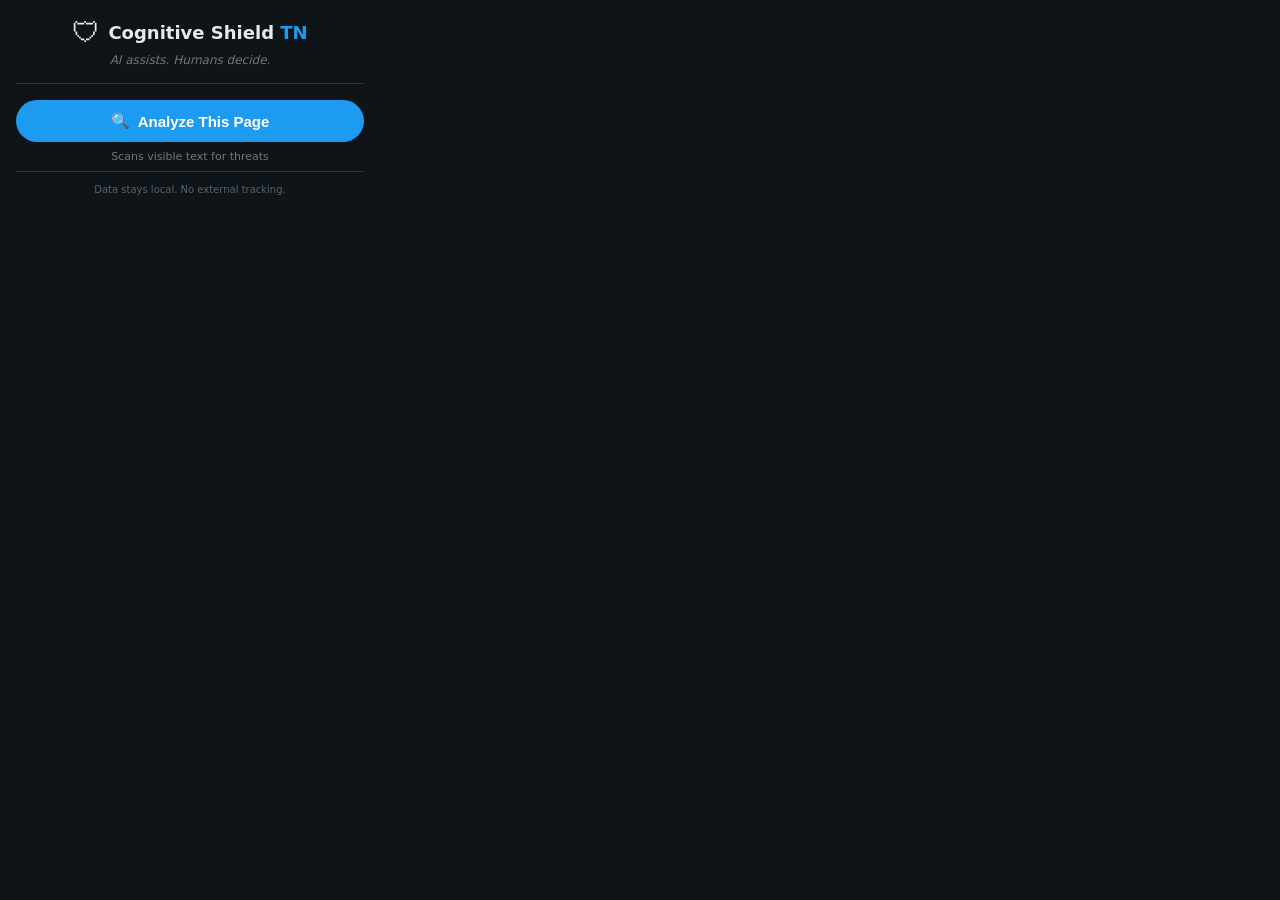
==== extension/popup.html @ a2a95281 "Initial commit: Cognitive Shield TN - AI-powered cybersecurity extension" ====
<!DOCTYPE html>
<html lang="en">
<head>
  <meta charset="UTF-8">
  <meta name="viewport" content="width=device-width, initial-scale=1.0">
  <title>Cognitive Shield TN</title>
  <link rel="stylesheet" href="popup.css">
</head>
<body>
  <div class="container">
    <!-- Header -->
    <div class="header">
      <div class="logo">
        <span class="shield-icon">&#128737;</span>
        <h1>Cognitive Shield <span class="tn">TN</span></h1>
      </div>
      <p class="tagline">AI assists. Humans decide.</p>
    </div>

    <!-- Analyze Button -->
    <div id="analyze-section">
      <button id="analyze-btn" class="btn-primary">
        <span class="btn-icon">&#128269;</span> Analyze This Page
      </button>
      <p class="hint">Scans visible text for threats</p>
    </div>

    <!-- Loading State -->
    <div id="loading-section" class="hidden">
      <div class="spinner"></div>
      <p>Analyzing content...</p>
    </div>

    <!-- Results Section -->
    <div id="results-section" class="hidden">
      <!-- Risk Score -->
      <div id="risk-card" class="card">
        <div class="risk-header">
          <span id="risk-label" class="risk-label">Risk Level</span>
          <span id="risk-score" class="risk-score">0</span>
        </div>
        <div class="risk-bar-container">
          <div id="risk-bar" class="risk-bar" style="width: 0%"></div>
        </div>
        <div class="risk-meta">
          <span id="threat-type" class="threat-badge">safe</span>
          <span id="confidence" class="confidence">Confidence: 0%</span>
        </div>
      </div>

      <!-- Explanation -->
      <div class="card">
        <h3>&#128161; Why this was flagged</h3>
        <ul id="explanation-list" class="explanation-list"></ul>
      </div>

      <!-- Action Buttons (Human-in-the-loop) -->
      <div class="card actions-card">
        <h3>&#9997; Your Decision</h3>
        <p class="action-hint">AI has provided its analysis. What do you want to do?</p>
        <div class="action-buttons">
          <button class="btn-action btn-ignore" data-decision="ignore">
            &#10004; Ignore
          </button>
          <button class="btn-action btn-investigate" data-decision="investigate">
            &#128270; Investigate More
          </button>
          <button class="btn-action btn-threat" data-decision="mark_as_threat">
            &#9888; Mark as Threat
          </button>
        </div>
      </div>

      <!-- Decision Logged Confirmation -->
      <div id="logged-section" class="hidden">
        <div class="logged-msg">
          <span>&#9989;</span> Your decision has been logged for transparency.
        </div>
      </div>
    </div>

    <!-- Error Section -->
    <div id="error-section" class="hidden">
      <div class="error-card">
        <span>&#9888;</span>
        <p id="error-message">Something went wrong.</p>
        <button id="retry-btn" class="btn-secondary">Try Again</button>
      </div>
    </div>

    <!-- Footer -->
    <div class="footer">
      <p>Data stays local. No external tracking.</p>
    </div>
  </div>

  <script src="popup.js"></script>
</body>
</html>
---- extension/popup.css ----
/* Cognitive Shield TN - Popup Styles */

* {
  margin: 0;
  padding: 0;
  box-sizing: border-box;
}

body {
  width: 380px;
  min-height: 200px;
  font-family: 'Segoe UI', system-ui, -apple-system, sans-serif;
  background: #0f1419;
  color: #e7e9ea;
  font-size: 14px;
}

.container {
  padding: 16px;
}

/* Hidden utility */
.hidden {
  display: none !important;
}

/* Header */
.header {
  text-align: center;
  padding-bottom: 16px;
  border-bottom: 1px solid #2f3336;
  margin-bottom: 16px;
}

.logo {
  display: flex;
  align-items: center;
  justify-content: center;
  gap: 8px;
}

.shield-icon {
  font-size: 28px;
}

.logo h1 {
  font-size: 18px;
  font-weight: 700;
  color: #e7e9ea;
}

.tn {
  color: #1d9bf0;
  font-weight: 800;
}

.tagline {
  font-size: 12px;
  color: #71767b;
  margin-top: 4px;
  font-style: italic;
}

/* Buttons */
.btn-primary {
  width: 100%;
  padding: 12px 20px;
  background: #1d9bf0;
  color: white;
  border: none;
  border-radius: 24px;
  font-size: 15px;
  font-weight: 600;
  cursor: pointer;
  transition: background 0.2s;
  display: flex;
  align-items: center;
  justify-content: center;
  gap: 8px;
}

.btn-primary:hover {
  background: #1a8cd8;
}

.btn-primary:active {
  transform: scale(0.98);
}

.hint {
  text-align: center;
  font-size: 11px;
  color: #71767b;
  margin-top: 8px;
}

/* Loading */
#loading-section {
  text-align: center;
  padding: 24px 0;
}

.spinner {
  width: 36px;
  height: 36px;
  border: 3px solid #2f3336;
  border-top: 3px solid #1d9bf0;
  border-radius: 50%;
  animation: spin 0.8s linear infinite;
  margin: 0 auto 12px;
}

@keyframes spin {
  to { transform: rotate(360deg); }
}

#loading-section p {
  color: #71767b;
  font-size: 13px;
}

/* Cards */
.card {
  background: #16202a;
  border: 1px solid #2f3336;
  border-radius: 12px;
  padding: 14px;
  margin-bottom: 12px;
}

.card h3 {
  font-size: 14px;
  font-weight: 600;
  margin-bottom: 10px;
  color: #e7e9ea;
}

/* Risk Score */
.risk-header {
  display: flex;
  justify-content: space-between;
  align-items: center;
  margin-bottom: 10px;
}

.risk-label {
  font-size: 13px;
  font-weight: 600;
  text-transform: uppercase;
  letter-spacing: 0.5px;
}

.risk-score {
  font-size: 28px;
  font-weight: 800;
}

.risk-bar-container {
  width: 100%;
  height: 8px;
  background: #2f3336;
  border-radius: 4px;
  overflow: hidden;
  margin-bottom: 10px;
}

.risk-bar {
  height: 100%;
  border-radius: 4px;
  transition: width 0.6s ease, background 0.3s;
}

.risk-meta {
  display: flex;
  justify-content: space-between;
  align-items: center;
}

.threat-badge {
  padding: 3px 10px;
  border-radius: 12px;
  font-size: 11px;
  font-weight: 700;
  text-transform: uppercase;
  letter-spacing: 0.5px;
}

.confidence {
  font-size: 12px;
  color: #71767b;
}

/* Risk level colors */
.risk-low { color: #00ba7c; }
.risk-low .risk-bar { background: #00ba7c; }
.risk-low .threat-badge { background: #00ba7c22; color: #00ba7c; border: 1px solid #00ba7c44; }

.risk-medium { color: #ffd21e; }
.risk-medium .risk-bar { background: #ffd21e; }
.risk-medium .threat-badge { background: #ffd21e22; color: #ffd21e; border: 1px solid #ffd21e44; }

.risk-high { color: #f97316; }
.risk-high .risk-bar { background: #f97316; }
.risk-high .threat-badge { background: #f9731622; color: #f97316; border: 1px solid #f9731644; }

.risk-critical { color: #f4212e; }
.risk-critical .risk-bar { background: #f4212e; }
.risk-critical .threat-badge { background: #f4212e22; color: #f4212e; border: 1px solid #f4212e44; }

/* Explanation */
.explanation-list {
  list-style: none;
  padding: 0;
}

.explanation-list li {
  padding: 8px 10px;
  margin-bottom: 6px;
  background: #1c2b3a;
  border-radius: 8px;
  font-size: 12px;
  line-height: 1.5;
  color: #cfd4d8;
  border-left: 3px solid #1d9bf0;
}

/* Action Buttons */
.action-hint {
  font-size: 12px;
  color: #71767b;
  margin-bottom: 10px;
}

.action-buttons {
  display: flex;
  gap: 8px;
}

.btn-action {
  flex: 1;
  padding: 8px 6px;
  border: 1px solid #2f3336;
  border-radius: 8px;
  font-size: 11px;
  font-weight: 600;
  cursor: pointer;
  transition: all 0.2s;
  background: transparent;
  color: #e7e9ea;
}

.btn-action:hover {
  transform: scale(1.02);
}

.btn-ignore:hover {
  background: #00ba7c22;
  border-color: #00ba7c;
  color: #00ba7c;
}

.btn-investigate:hover {
  background: #1d9bf022;
  border-color: #1d9bf0;
  color: #1d9bf0;
}

.btn-threat:hover {
  background: #f4212e22;
  border-color: #f4212e;
  color: #f4212e;
}

/* Logged confirmation */
.logged-msg {
  text-align: center;
  padding: 10px;
  background: #00ba7c22;
  border: 1px solid #00ba7c44;
  border-radius: 8px;
  font-size: 12px;
  color: #00ba7c;
  margin-top: 8px;
}

/* Error */
.error-card {
  text-align: center;
  padding: 20px;
  background: #f4212e11;
  border: 1px solid #f4212e33;
  border-radius: 12px;
}

.error-card span {
  font-size: 24px;
}

.error-card p {
  margin: 8px 0 12px;
  font-size: 13px;
  color: #f4212e;
}

.btn-secondary {
  padding: 8px 20px;
  background: transparent;
  color: #1d9bf0;
  border: 1px solid #1d9bf0;
  border-radius: 20px;
  font-size: 13px;
  cursor: pointer;
}

.btn-secondary:hover {
  background: #1d9bf022;
}

/* Footer */
.footer {
  text-align: center;
  padding-top: 12px;
  border-top: 1px solid #2f3336;
  margin-top: 8px;
}

.footer p {
  font-size: 10px;
  color: #536471;
}
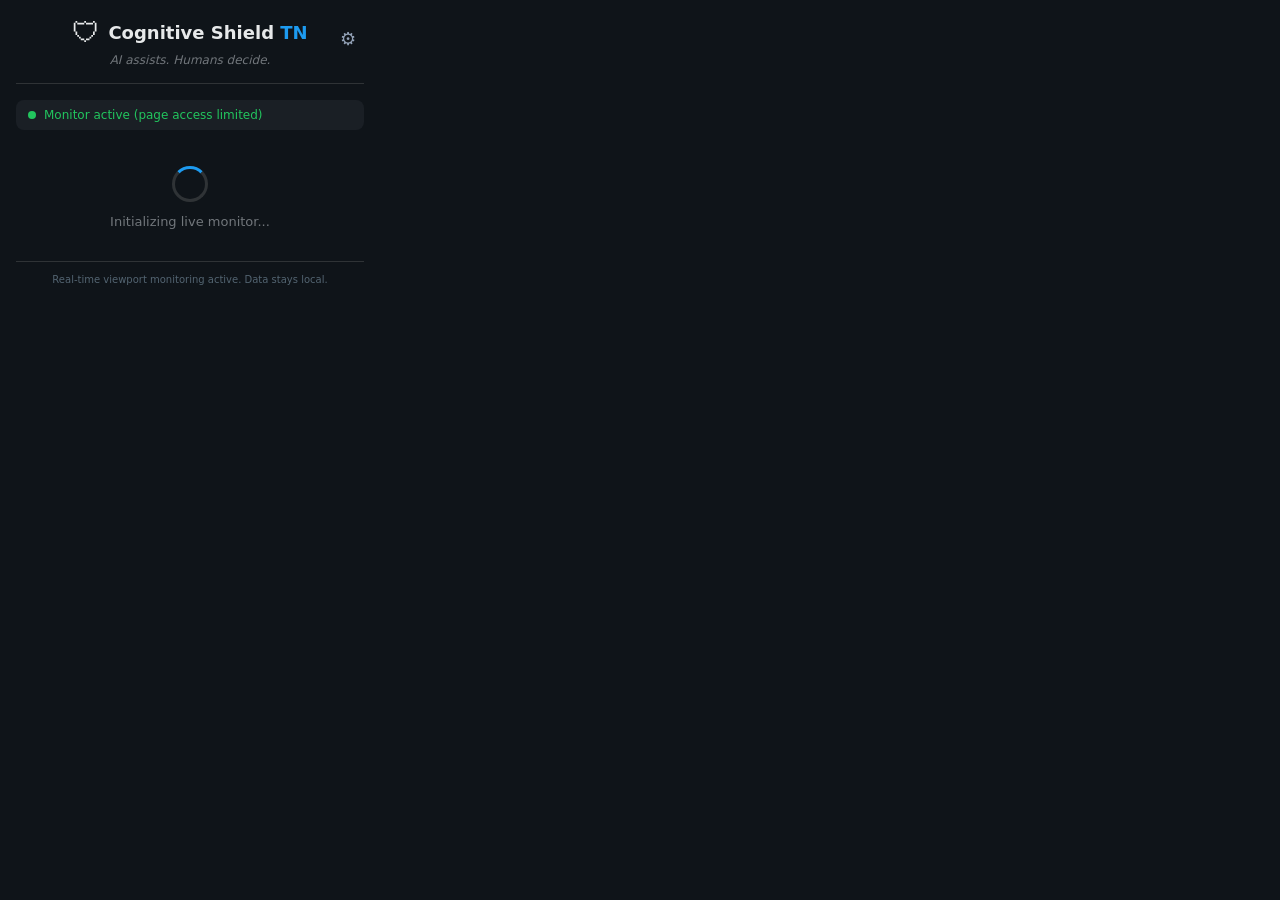
==== commit a907447f: "v2: Complete project - auth, dashboard, real-time monitoring, tests, CI/CD" ====
--- a/extension/popup.html
+++ b/extension/popup.html
@@ -15,28 +15,21 @@
         <h1>Cognitive Shield <span class="tn">TN</span></h1>
       </div>
       <p class="tagline">AI assists. Humans decide.</p>
+      <button id="settings-btn" class="btn-settings" title="Settings">&#9881;</button>
     </div>
 
-    <!-- Analyze Button -->
-    <div id="analyze-section">
-      <button id="analyze-btn" class="btn-primary">
-        <span class="btn-icon">&#128269;</span> Analyze This Page
-      </button>
-      <p class="hint">Scans visible text for threats</p>
+    <!-- Live Status Indicator -->
+    <div id="live-status" class="live-status">
+      <span class="live-dot"></span>
+      <span id="live-label">Starting live monitor...</span>
     </div>
 
-    <!-- Loading State -->
-    <div id="loading-section" class="hidden">
-      <div class="spinner"></div>
-      <p>Analyzing content...</p>
-    </div>
-
-    <!-- Results Section -->
+    <!-- Results Section (always visible during monitoring) -->
     <div id="results-section" class="hidden">
       <!-- Risk Score -->
       <div id="risk-card" class="card">
         <div class="risk-header">
-          <span id="risk-label" class="risk-label">Risk Level</span>
+          <span id="risk-label" class="risk-label">Scanning...</span>
           <span id="risk-score" class="risk-score">0</span>
         </div>
         <div class="risk-bar-container">
@@ -63,10 +56,10 @@
             &#10004; Ignore
           </button>
           <button class="btn-action btn-investigate" data-decision="investigate">
-            &#128270; Investigate More
+            &#128270; Investigate
           </button>
           <button class="btn-action btn-threat" data-decision="mark_as_threat">
-            &#9888; Mark as Threat
+            &#9888; Threat
           </button>
         </div>
       </div>
@@ -74,9 +67,15 @@
       <!-- Decision Logged Confirmation -->
       <div id="logged-section" class="hidden">
         <div class="logged-msg">
-          <span>&#9989;</span> Your decision has been logged for transparency.
+          <span>&#9989;</span> Decision logged. Monitoring continues...
         </div>
       </div>
+    </div>
+
+    <!-- Loading State (initial only) -->
+    <div id="loading-section">
+      <div class="spinner"></div>
+      <p>Initializing live monitor...</p>
     </div>
 
     <!-- Error Section -->
@@ -84,13 +83,12 @@
       <div class="error-card">
         <span>&#9888;</span>
         <p id="error-message">Something went wrong.</p>
-        <button id="retry-btn" class="btn-secondary">Try Again</button>
       </div>
     </div>
 
     <!-- Footer -->
     <div class="footer">
-      <p>Data stays local. No external tracking.</p>
+      <p>Real-time viewport monitoring active. Data stays local.</p>
     </div>
   </div>
 
--- a/extension/popup.css
+++ b/extension/popup.css
@@ -15,6 +15,35 @@
   font-size: 14px;
 }
 
+/* Live Status Indicator */
+.live-status {
+  display: flex;
+  align-items: center;
+  gap: 8px;
+  padding: 8px 12px;
+  margin-bottom: 12px;
+  background: #1a1f25;
+  border-radius: 8px;
+  font-size: 12px;
+  color: #71767b;
+}
+.live-status.active { color: #22c55e; }
+.live-dot {
+  width: 8px;
+  height: 8px;
+  border-radius: 50%;
+  background: #71767b;
+  flex-shrink: 0;
+}
+.live-status.active .live-dot {
+  background: #22c55e;
+  animation: pulse 1.5s ease-in-out infinite;
+}
+@keyframes pulse {
+  0%, 100% { opacity: 1; }
+  50% { opacity: 0.3; }
+}
+
 .container {
   padding: 16px;
 }
@@ -28,6 +57,7 @@
 .header {
   text-align: center;
   padding-bottom: 16px;
+  position: relative;
   border-bottom: 1px solid #2f3336;
   margin-bottom: 16px;
 }
@@ -52,6 +82,23 @@
 .tn {
   color: #1d9bf0;
   font-weight: 800;
+}
+
+.btn-settings {
+  position: absolute;
+  top: 8px;
+  right: 0;
+  background: none;
+  border: none;
+  color: #94a3b8;
+  font-size: 18px;
+  cursor: pointer;
+  padding: 4px 8px;
+  border-radius: 4px;
+}
+.btn-settings:hover {
+  color: #e7e9ea;
+  background: #2f3336;
 }
 
 .tagline {
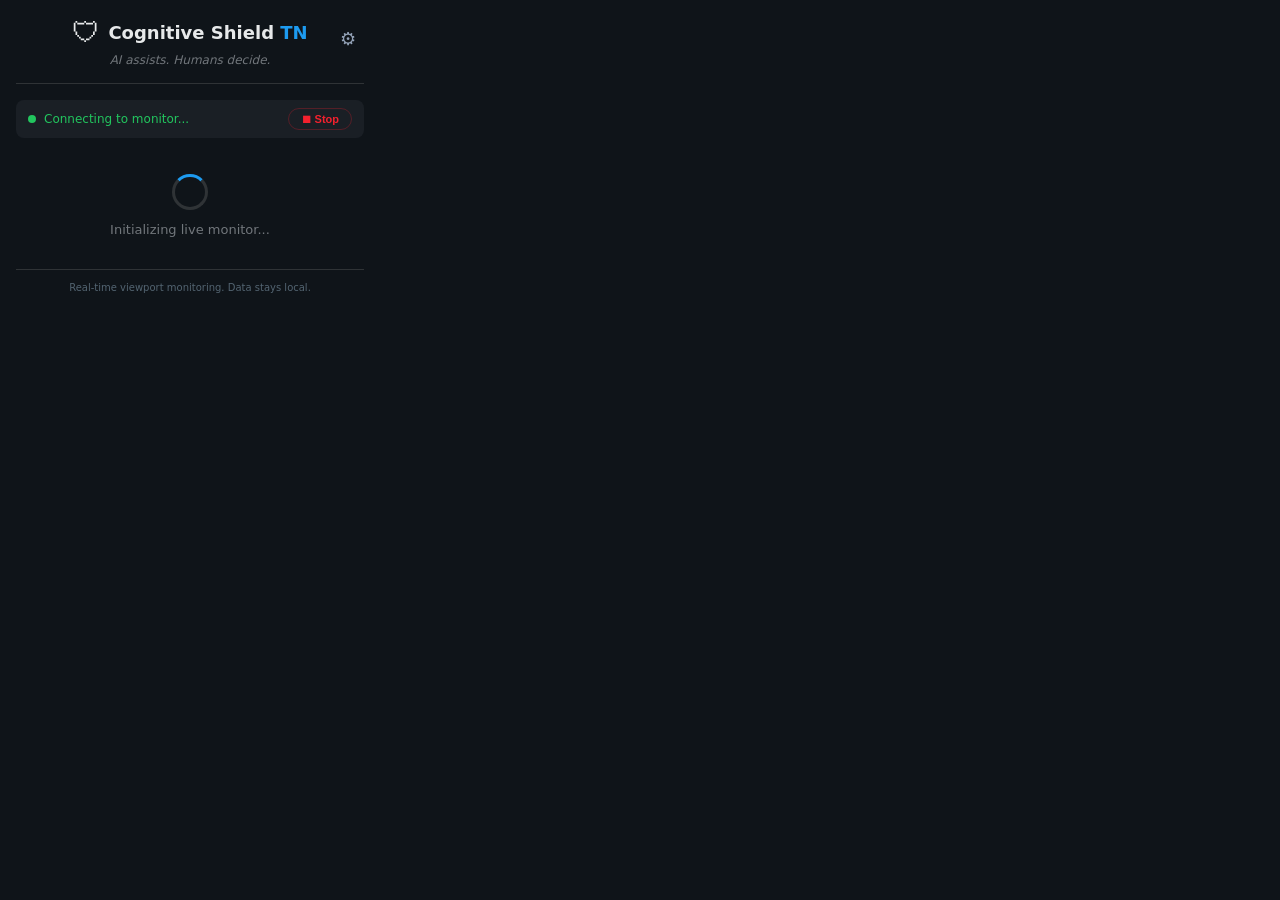
==== commit 78e256e6: "v3: background service worker for API calls + start/stop toggle button in popup" ====
--- a/extension/popup.html
+++ b/extension/popup.html
@@ -22,6 +22,7 @@
     <div id="live-status" class="live-status">
       <span class="live-dot"></span>
       <span id="live-label">Starting live monitor...</span>
+      <button id="toggle-btn" class="btn-toggle active" title="Stop monitoring">&#9209; Stop</button>
     </div>
 
     <!-- Results Section (always visible during monitoring) -->
@@ -88,7 +89,7 @@
 
     <!-- Footer -->
     <div class="footer">
-      <p>Real-time viewport monitoring active. Data stays local.</p>
+      <p>Real-time viewport monitoring. Data stays local.</p>
     </div>
   </div>
 
--- a/extension/popup.css
+++ b/extension/popup.css
@@ -28,6 +28,7 @@
   color: #71767b;
 }
 .live-status.active { color: #22c55e; }
+.live-status.stopped { color: #f4212e; }
 .live-dot {
   width: 8px;
   height: 8px;
@@ -38,6 +39,41 @@
 .live-status.active .live-dot {
   background: #22c55e;
   animation: pulse 1.5s ease-in-out infinite;
+}
+.live-status.stopped .live-dot {
+  background: #f4212e;
+  animation: none;
+}
+
+/* Toggle Button */
+.btn-toggle {
+  margin-left: auto;
+  padding: 4px 12px;
+  border: 1px solid #2f3336;
+  border-radius: 16px;
+  font-size: 11px;
+  font-weight: 600;
+  cursor: pointer;
+  transition: all 0.2s;
+  background: transparent;
+  color: #e7e9ea;
+  white-space: nowrap;
+}
+.btn-toggle.active {
+  border-color: #f4212e44;
+  color: #f4212e;
+}
+.btn-toggle.active:hover {
+  background: #f4212e22;
+  border-color: #f4212e;
+}
+.btn-toggle.inactive {
+  border-color: #22c55e44;
+  color: #22c55e;
+}
+.btn-toggle.inactive:hover {
+  background: #22c55e22;
+  border-color: #22c55e;
 }
 @keyframes pulse {
   0%, 100% { opacity: 1; }
